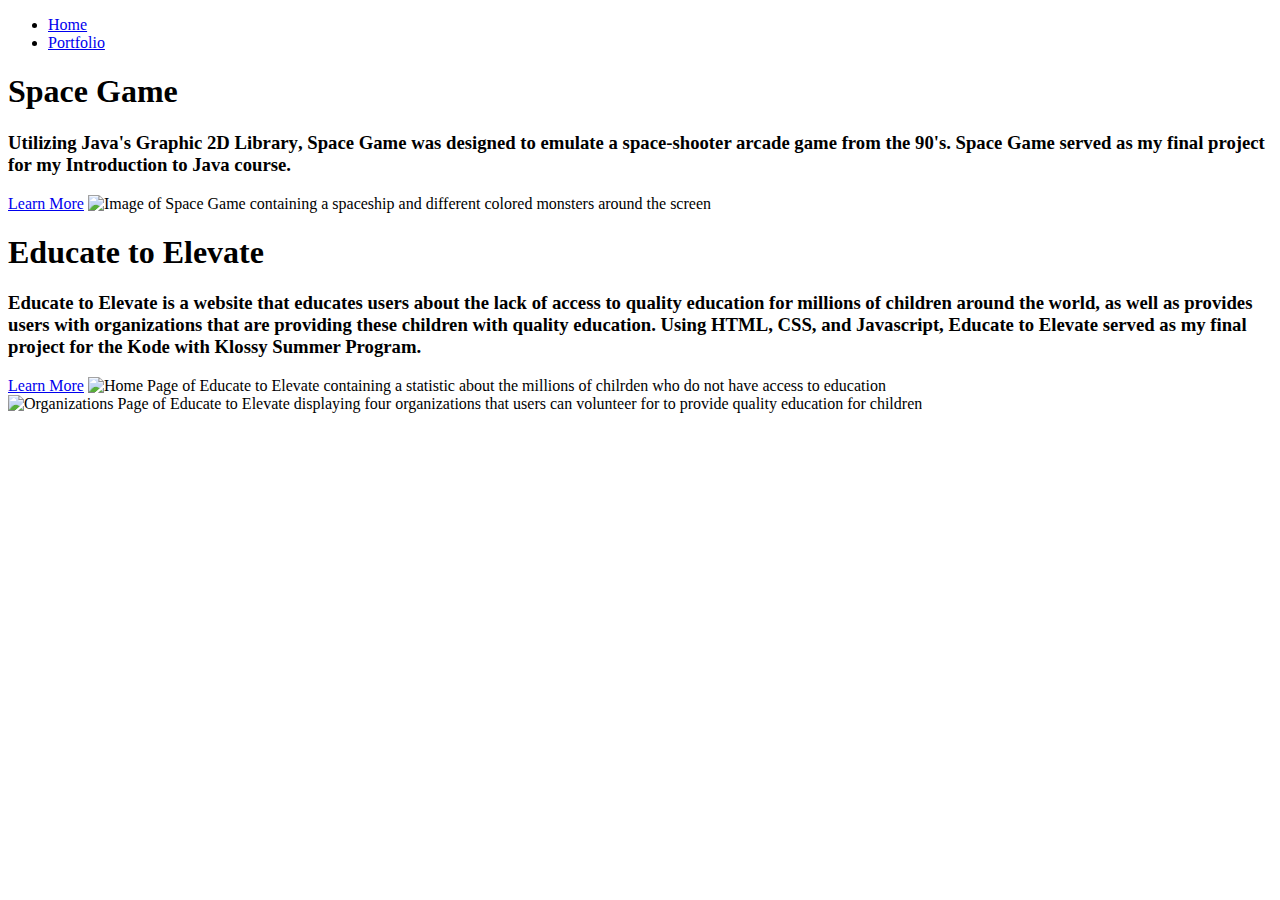
==== portfolio.html @ 0f44cc25 "Create portfolio.html" ====
<!DOCTYPE html>
<html>
  <head>
    
    <title>Ananya's Personal Portfolio</title>
    <meta charset="utf-8" />
	  <meta http-equiv="X-UA-Compatible" content="IE=edge" />
	  <meta name="viewport" content="width=device-width, initial-scale=1" />

	  <!-- link the webpage's stylesheet -->
	  <link rel="stylesheet" href="/style.css" />

	  <!-- link the webpage's JavaScript file -->
	  <script src="/script.js" defer></script>

  </head>
  
  <body>

    <nav>
      <ul>
        <li>
          <a href='index.html'>Home</a>
        </li>
        <li>
          <a href='portfolio.html'>Portfolio</a>
        </li>
      </ul>
    </nav>
    
    <div class="project">
      
      <div class="project-container">
        <h1 class="project-header">Space Game</h1>
        <h3 class="project-text">Utilizing <strong>Java's Graphic 2D Library</strong>, Space Game was designed to emulate a space-shooter arcade game from the 90's. Space Game served as my final project for my <strong>Introduction to Java</strong> course.</h3>
        <a href="https://github.com/ananyaiyer09/space-game" class="project-link">Learn More</a>
        <img src="assets/space-game-1.png" class="project-img" alt="Image of Space Game containing a spaceship and different colored monsters around the screen">
      </div>

      <div class="project-container">
        <h1 class="project-header">Educate to Elevate</h1>
        <h3 class="project-text">Educate to Elevate is a website that educates users about the lack of access to quality education for millions of children around the world, as well as provides users with organizations that are providing these children with quality education. Using <strong>HTML, CSS, and Javascript</strong>, Educate to Elevate served as my final project for the <strong>Kode with Klossy Summer Program</strong>.</h3>
        <a href="https://replit.com/@stavs16/Educate-To-Elevate-A6?v=1" class="project-link">Learn More</a>
        <img src="assets/educate-to-elevate-1.png" class="project-img" alt="Home Page of Educate to Elevate containing a statistic about the millions of chilrden who do not have access to education">
        <img src="assets/educate-to-elevate-2.png" class="project-img" alt="Organizations Page of Educate to Elevate displaying four organizations that users can volunteer for to provide quality education for children">
      </div>
    </div>
    
    
    
    
    
  </body>
</html>
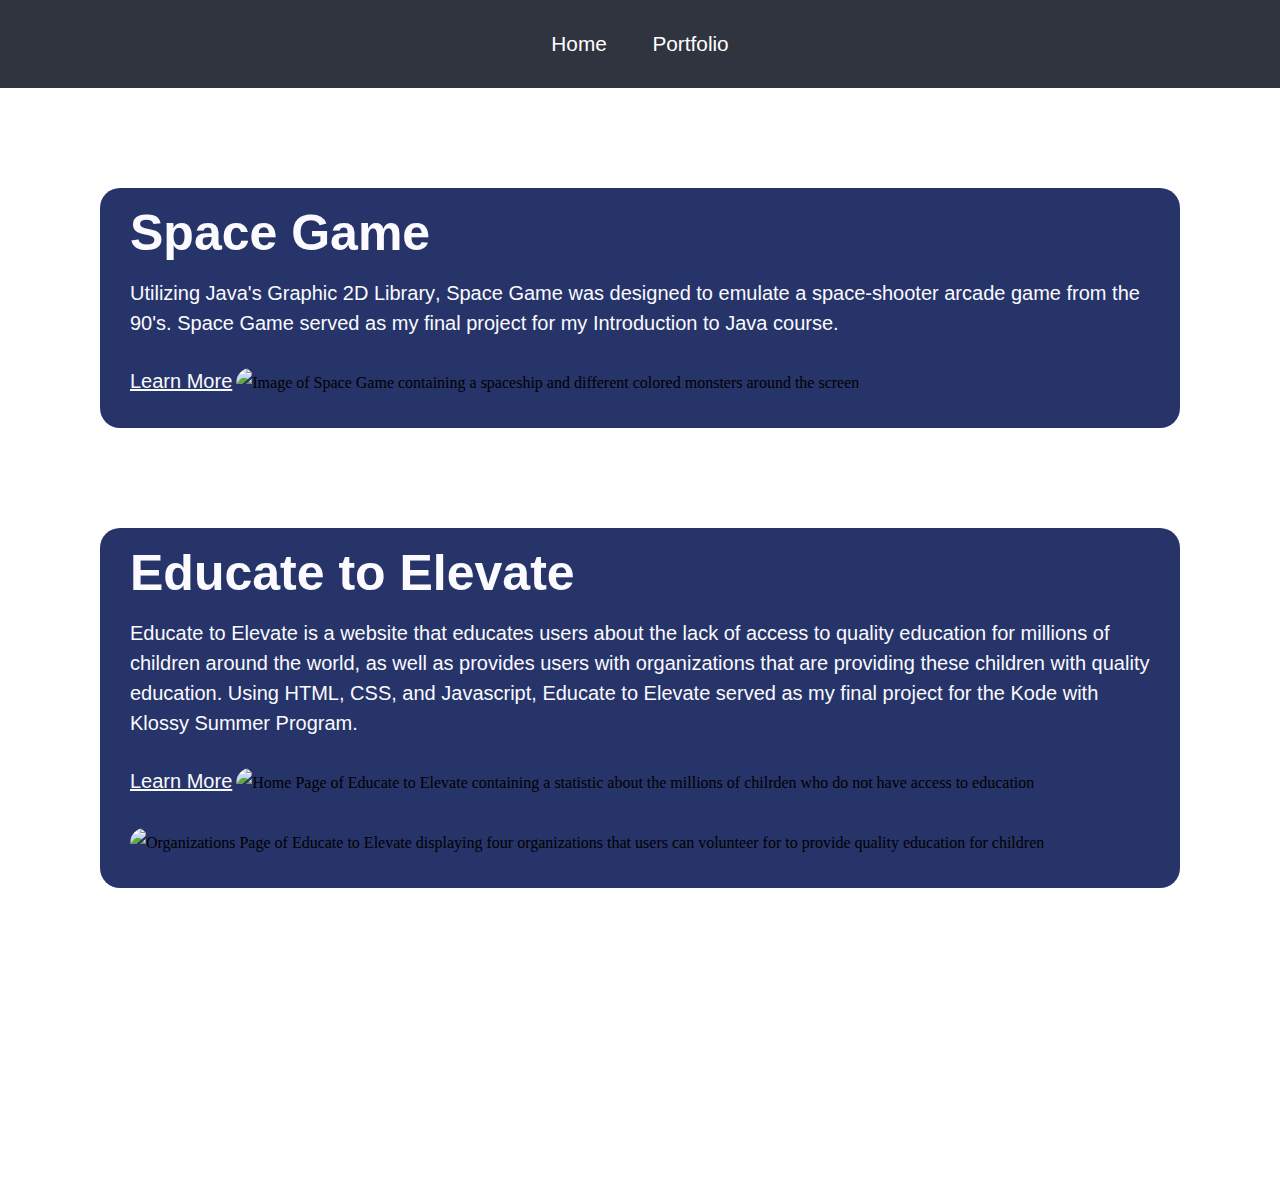
==== commit b5429680: "Update portfolio.html" ====
--- a/portfolio.html
+++ b/portfolio.html
@@ -8,7 +8,7 @@
 	  <meta name="viewport" content="width=device-width, initial-scale=1" />
 
 	  <!-- link the webpage's stylesheet -->
-	  <link rel="stylesheet" href="/style.css" />
+	  <link rel="stylesheet" href="style.css" />
 
 	  <!-- link the webpage's JavaScript file -->
 	  <script src="/script.js" defer></script>
--- a/style.css
+++ b/style.css
@@ -0,0 +1,210 @@
+
+
+/* STYLE SECTIONING TAGS */
+
+* {
+  margin: 0px;
+  padding: 0px;
+}
+
+body {
+  background-color: ##FAFAFF;
+}
+
+.about-me {
+  display: flex;
+  align-items: center;
+  padding-right: 200px;
+}
+
+.about-me-text {
+  padding: 10%;
+  line-height: 45px;
+  display: block;
+}
+
+#hobbies {
+  padding: 100px;
+  line-height: 48px;
+  margin-top: -90px;
+}
+
+#tech-journey {
+  padding: 100px;
+  line-height: 48px;
+  margin-top: -90px;
+}
+
+.project {
+  padding: 100px;
+  margin-bottom: 100px;
+}
+
+.project-container {
+  background-color: #273469;
+  border-radius: 20px;
+  padding: 30px;
+  line-height: 30px;
+  margin-bottom: 100px;
+}
+
+
+/* STYLE TEXT */
+
+.roboto-regular {
+  font-family: "Roboto", sans-serif;
+  font-weight: 400;
+  font-style: normal;
+}
+
+.lato-black {
+  font-family: "Lato", sans-serif;
+  font-weight: 900;
+  font-style: normal;
+}
+
+#header {
+  font-family: "Lato", sans-serif;
+  font-weight: 1000;
+  font-style: normal;
+  font-size: 60px;
+  color: #30343F;
+  margin-bottom: 20px;
+}
+
+#sub-header {
+  font-family: "Roboto", sans-serif;
+  font-weight: 300;
+  font-style: normal;
+  color: #30343F;
+  font-size: 30px;
+}
+
+#name {
+  color: #273469;
+  font-weight: 900;
+}
+
+#sub-text {
+    font-family: "Roboto", sans-serif;
+    font-weight: 500;
+}
+
+#portfolio-button {
+  background-color: #E4D9FF;
+  color: #30343F;
+  padding: 20px;
+  font-family: "Lato", sans-serif;
+  font-size: 20px;
+  border-radius: 20px;
+  margin-top: 20px;
+}
+
+#portfolio-button:hover {
+  font-weight: 900;
+}
+
+#hobbies-header {
+  font-family: "Lato", sans-serif;
+  font-weight: 1000;
+  font-style: normal;
+  font-size: 50px;
+  color: #273469;
+  margin-bottom: 20px;
+}
+
+#hobbies-text {
+  font-family: "Roboto", sans-serif;
+  font-weight: 300;
+  font-style: normal;
+  color: #30343F;
+  font-size: 30px;
+}
+
+#tech-journey-header {
+  font-family: "Lato", sans-serif;
+  font-weight: 1000;
+  font-style: normal;
+  font-size: 50px;
+  color: #273469;
+  margin-bottom: 20px;
+}
+
+#tech-journey-text {
+  font-family: "Roboto", sans-serif;
+  font-weight: 300;
+  font-style: normal;
+  color: #30343F;
+  font-size: 30px;
+}
+
+.project-header {
+  font-family: "Lato", sans-serif;
+  font-weight: 800;
+  font-style: normal;
+  font-size: 50px;
+  color: #FAFAFF;
+  margin-bottom: 30px;
+}
+
+.project-text {
+  font-family: "Roboto", sans-serif;
+  font-weight: 300;
+  font-style: normal;
+  color: #FAFAFF;
+  font-size: 20px;
+}
+
+.project-link {
+  font-family: "Roboto", sans-serif;
+  font-weight: 300;
+  font-style: normal;
+  color: #FAFAFF;
+  font-size: 20px;
+  text-decoration: underline;
+  margin-bottom: 30px;
+}
+
+/* STYLE IMAGES */
+
+#profile-img {
+  width: 580px;
+  height: 350px;
+  object-fit: cover;
+  border-radius: 20px;
+  border: 5px solid #1E2749;
+}
+
+.project-img {
+  width: 1000px;
+  height: auto;
+  object-fit: cover;
+  margin-top: 30px;
+  border-radius: 20px;
+}
+
+/* STYLE NAV BAR */
+ul {
+  list-style-type: none;
+  background-color: #30343F;
+  overflow: hidden;
+  padding: 2em;
+  text-align: center;
+}
+
+li {
+  display: inline;
+}
+
+li a {
+  font-family: "Roboto", sans-serif;
+  text-decoration: none;
+  color: white;
+  font-size: 1.3em;
+  padding: 1em;
+}
+
+li a:hover {
+  background-color: #273469;
+  border-radius: 40px;
+}
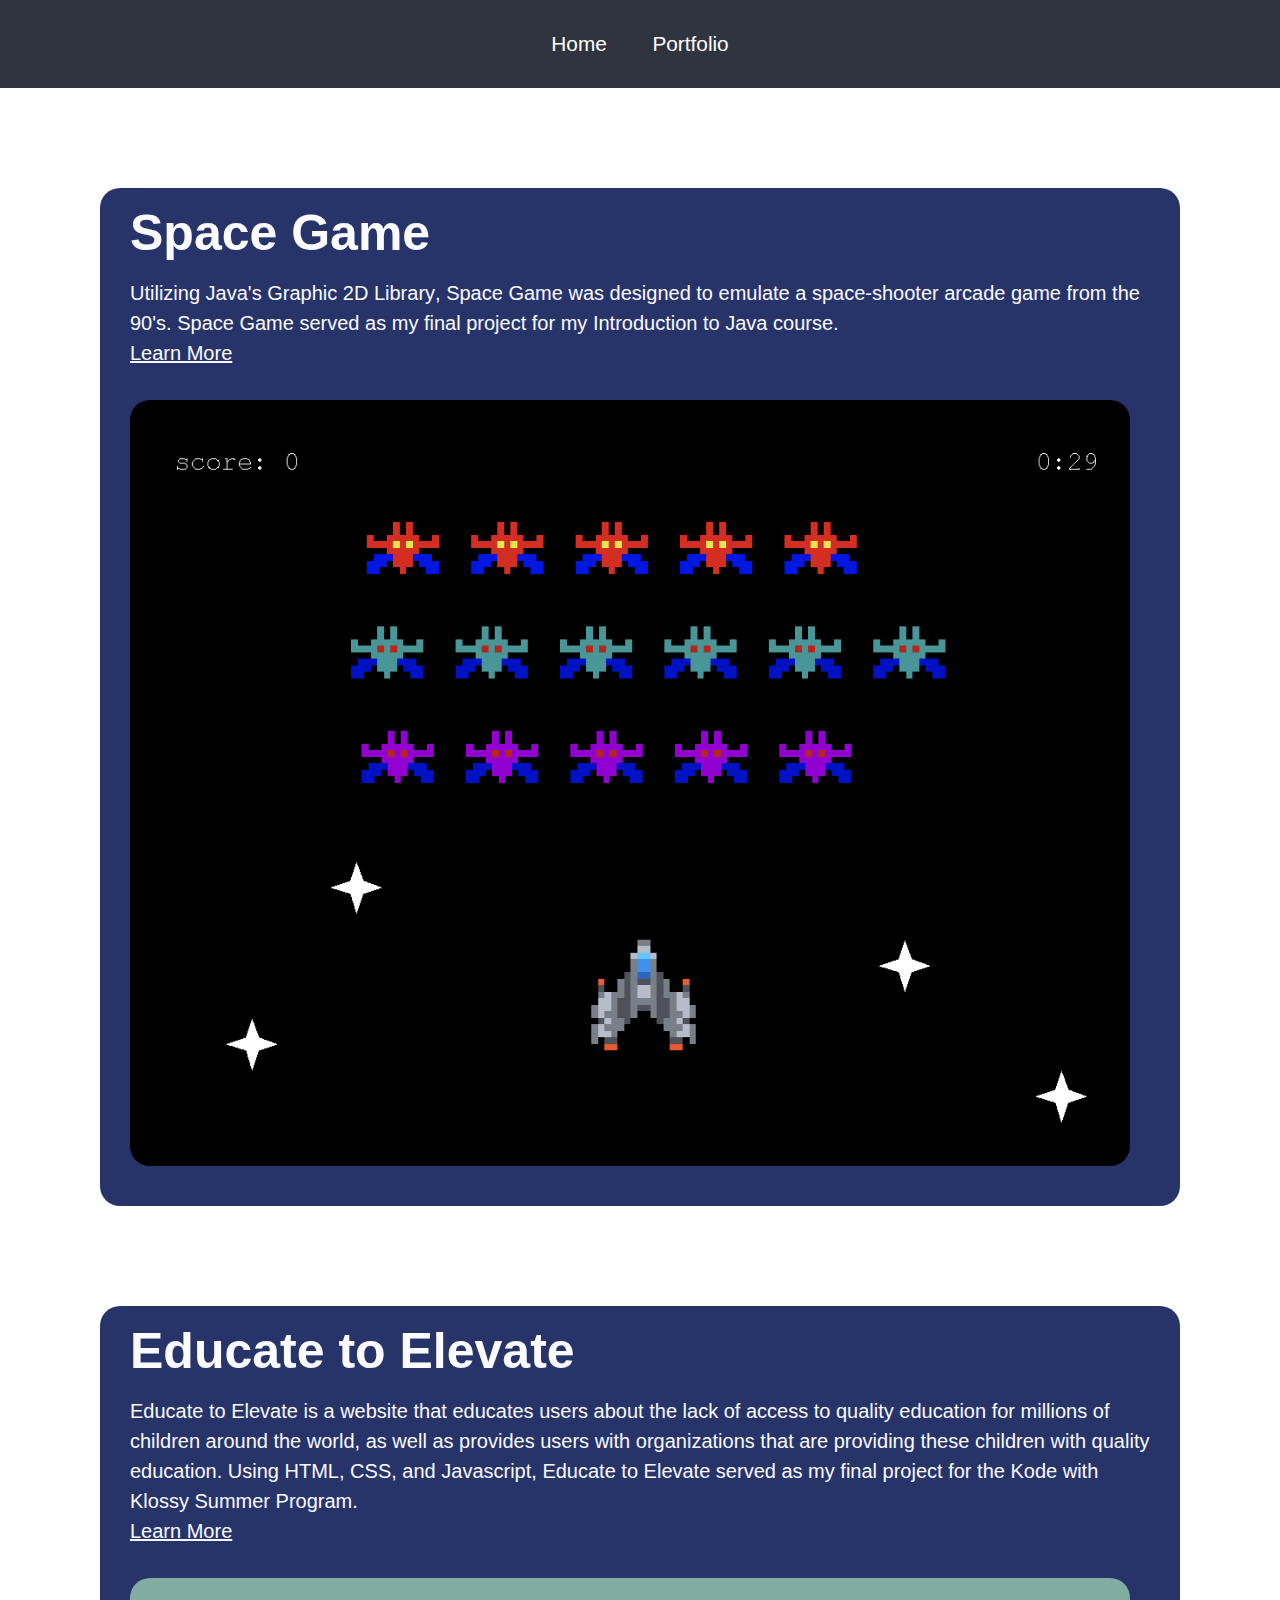
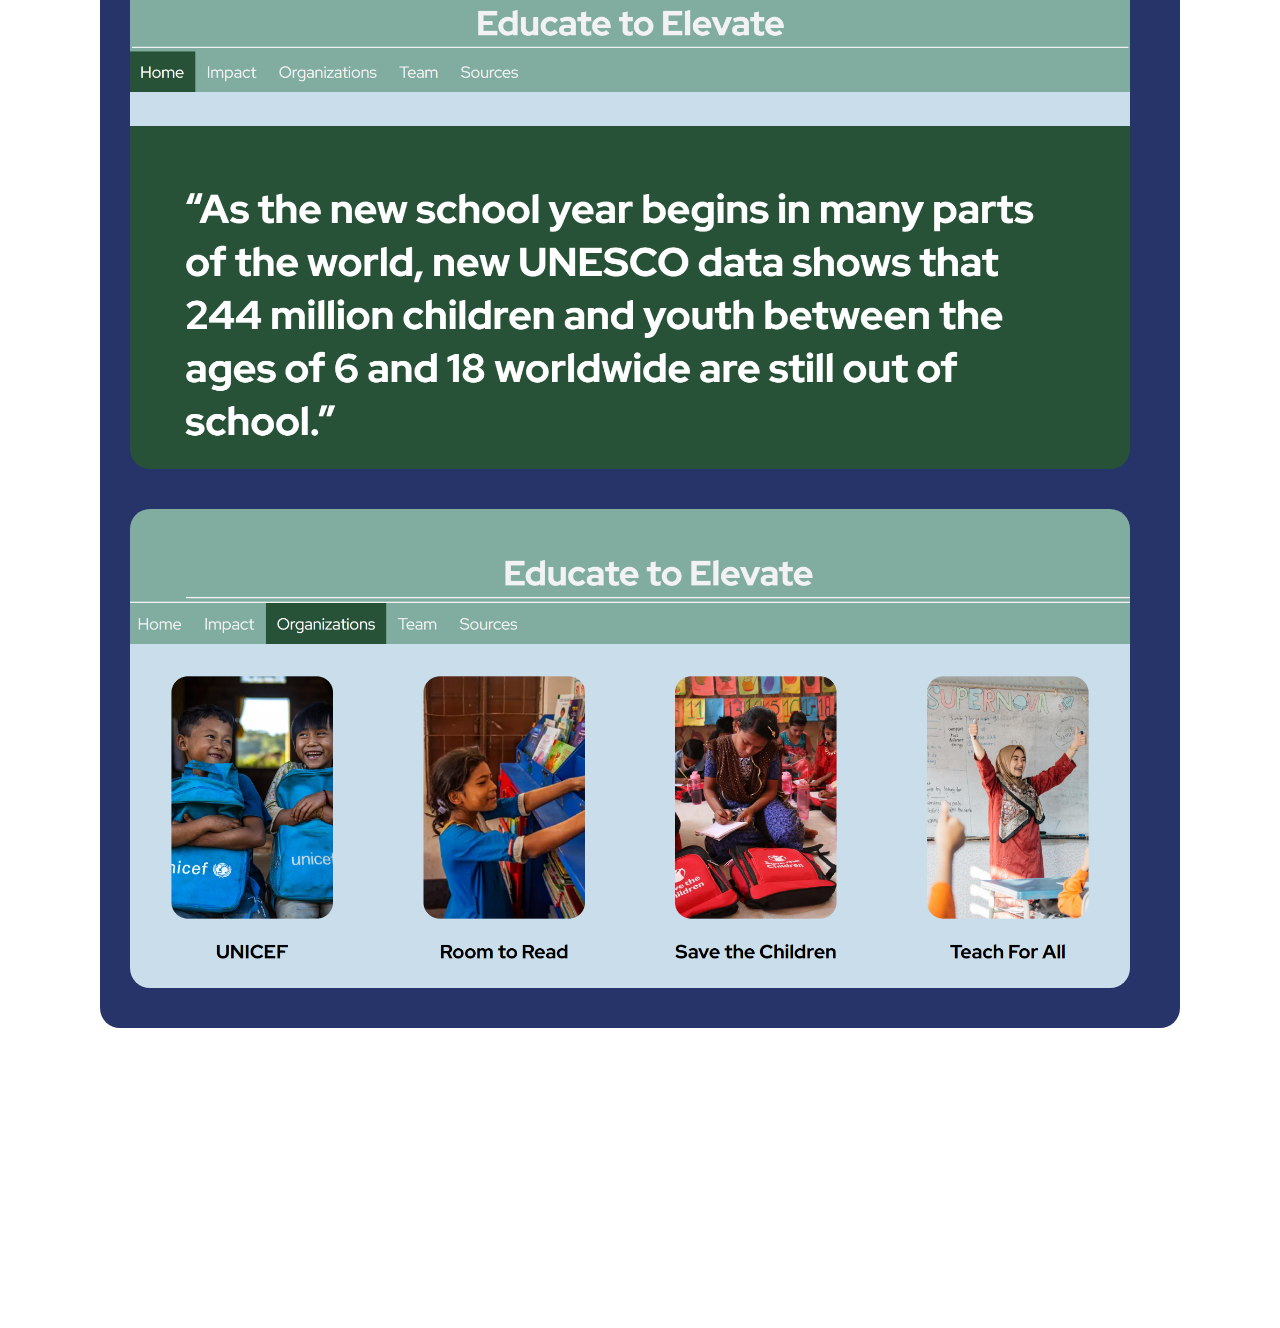
==== commit 2f6c9411: "Update portfolio.html" ====
--- a/portfolio.html
+++ b/portfolio.html
@@ -34,15 +34,15 @@
         <h1 class="project-header">Space Game</h1>
         <h3 class="project-text">Utilizing <strong>Java's Graphic 2D Library</strong>, Space Game was designed to emulate a space-shooter arcade game from the 90's. Space Game served as my final project for my <strong>Introduction to Java</strong> course.</h3>
         <a href="https://github.com/ananyaiyer09/space-game" class="project-link">Learn More</a>
-        <img src="assets/space-game-1.png" class="project-img" alt="Image of Space Game containing a spaceship and different colored monsters around the screen">
+        <img src="space-game-1.png" class="project-img" alt="Image of Space Game containing a spaceship and different colored monsters around the screen">
       </div>
 
       <div class="project-container">
         <h1 class="project-header">Educate to Elevate</h1>
         <h3 class="project-text">Educate to Elevate is a website that educates users about the lack of access to quality education for millions of children around the world, as well as provides users with organizations that are providing these children with quality education. Using <strong>HTML, CSS, and Javascript</strong>, Educate to Elevate served as my final project for the <strong>Kode with Klossy Summer Program</strong>.</h3>
         <a href="https://replit.com/@stavs16/Educate-To-Elevate-A6?v=1" class="project-link">Learn More</a>
-        <img src="assets/educate-to-elevate-1.png" class="project-img" alt="Home Page of Educate to Elevate containing a statistic about the millions of chilrden who do not have access to education">
-        <img src="assets/educate-to-elevate-2.png" class="project-img" alt="Organizations Page of Educate to Elevate displaying four organizations that users can volunteer for to provide quality education for children">
+        <img src="educate-to-elevate-1.png" class="project-img" alt="Home Page of Educate to Elevate containing a statistic about the millions of chilrden who do not have access to education">
+        <img src="educate-to-elevate-2.png" class="project-img" alt="Organizations Page of Educate to Elevate displaying four organizations that users can volunteer for to provide quality education for children">
       </div>
     </div>
     
